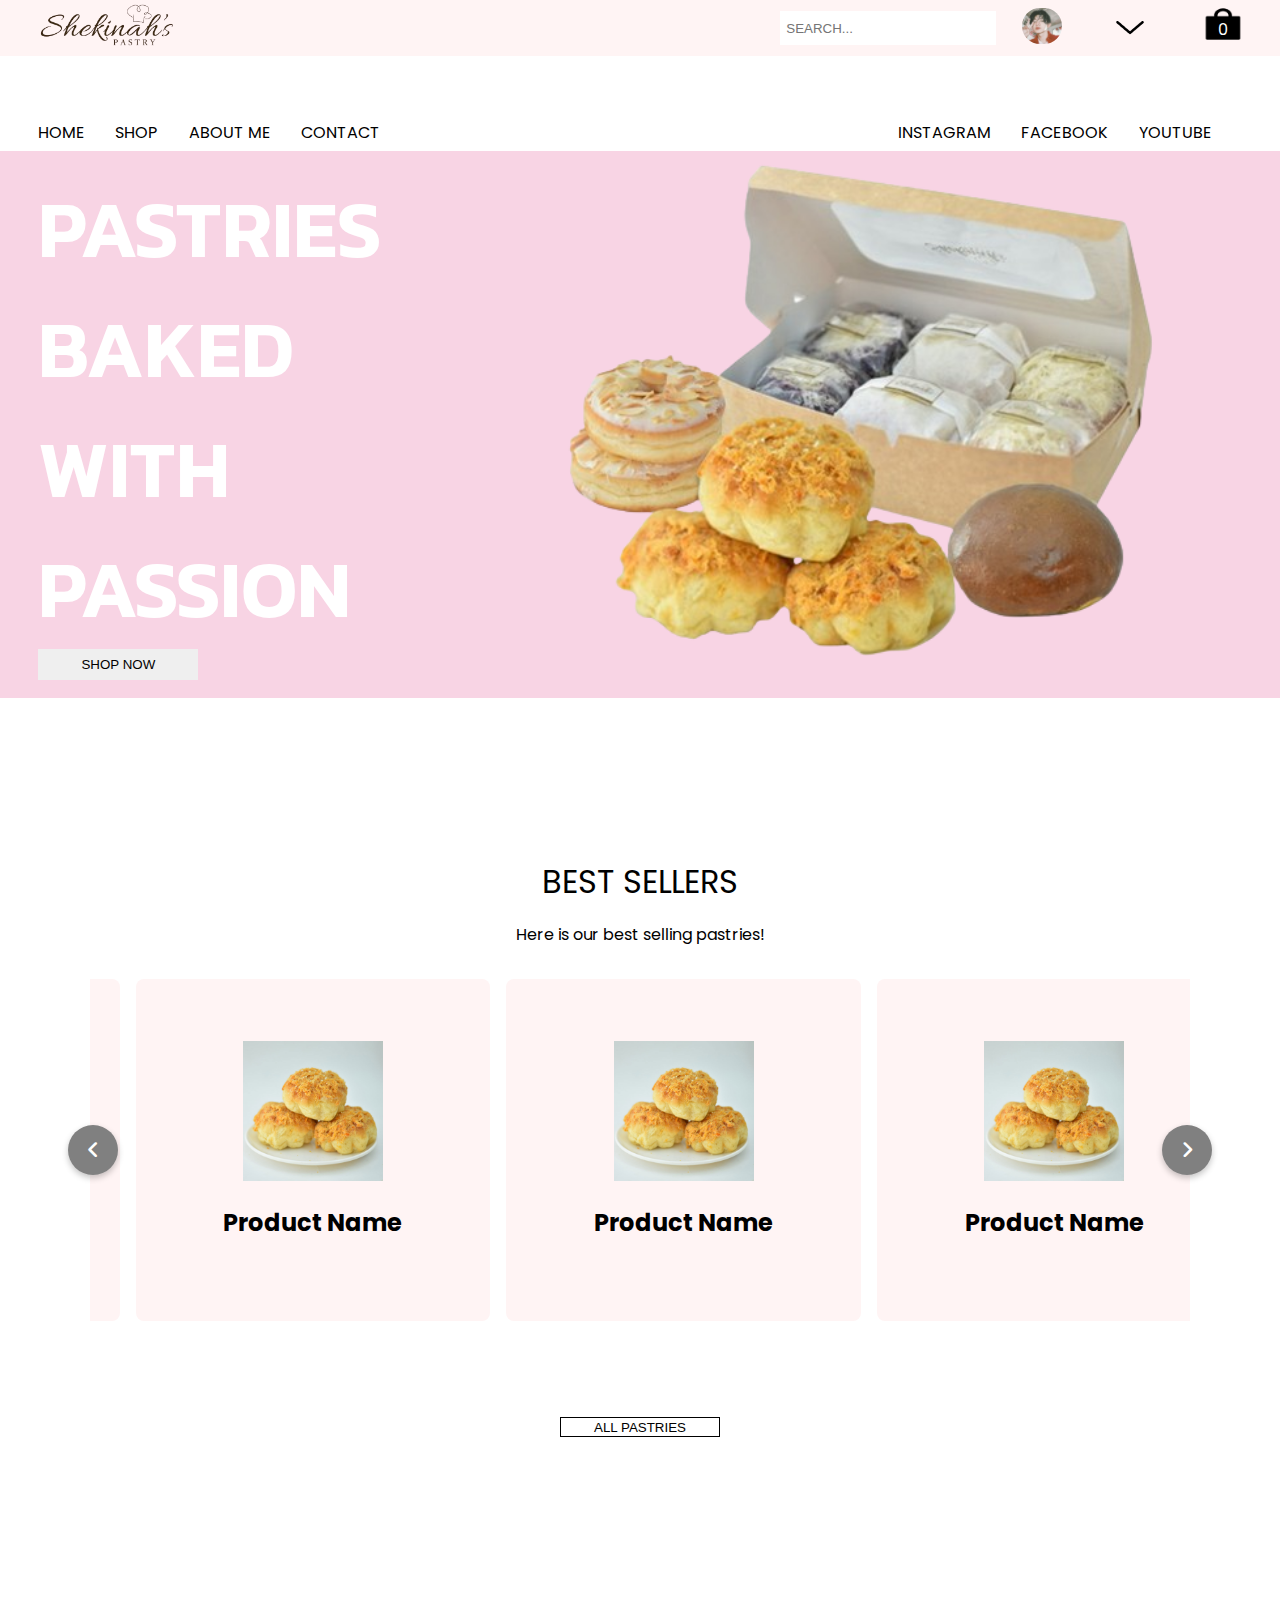
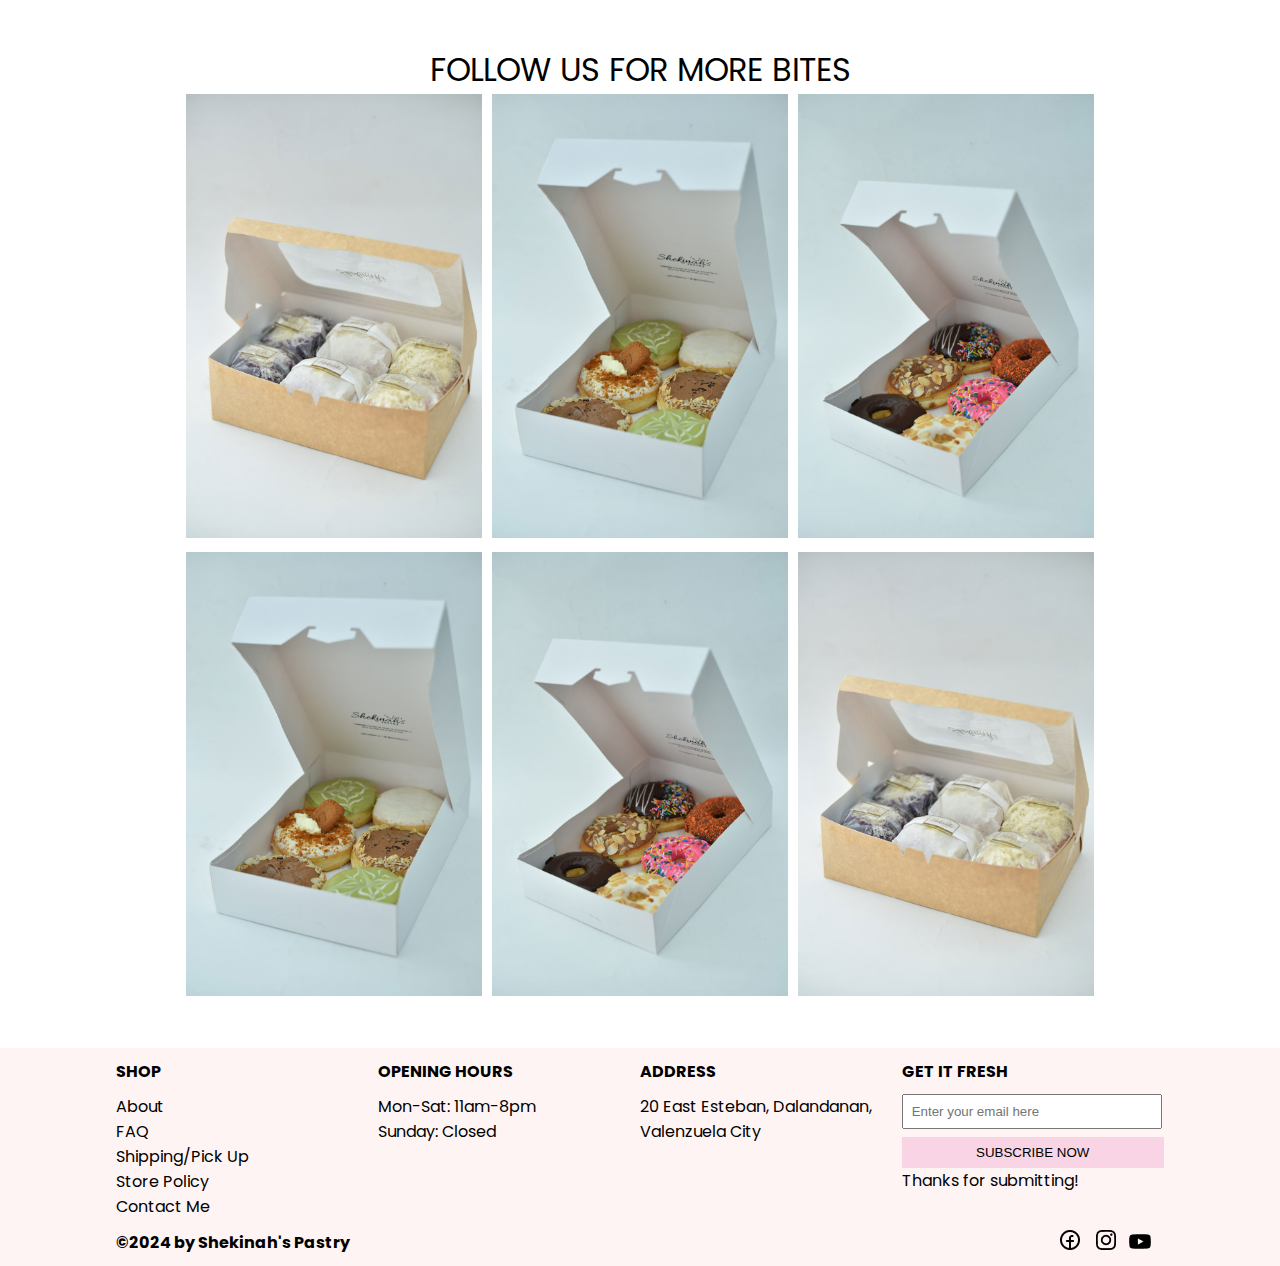
==== index.html @ f64827bc "Add files via upload" ====
<!DOCTYPE html>
<html lang="en">
<head>
    <meta charset="UTF-8">
    <meta name="viewport" content="width=device-width, initial-scale=1.0">
    <link rel="stylesheet" href="style.css">
    <link rel="stylesheet" href="https://cdnjs.cloudflare.com/ajax/libs/font-awesome/6.5.2/css/all.min.css">
    <link rel="stylesheet"href="https://cdn.jsdelivr.net/npm/swiper@9/swiper-bundle.min.css"/>
    <link rel="preconnect" href="https://fonts.googleapis.com">
    <link rel="preconnect" href="https://fonts.googleapis.com">
    <link rel="preconnect" href="https://fonts.gstatic.com" crossorigin>
    <link href="https://fonts.googleapis.com/css2?family=Anton&family=Kanit:ital,wght@0,100;0,200;0,300;0,400;0,500;0,600;0,700;0,800;0,900;1,100;1,200;1,300;1,400;1,500;1,600;1,700;1,800;1,900&family=Poppins:ital,wght@0,100;0,200;0,300;0,400;0,500;0,600;0,700;0,800;0,900;1,100;1,200;1,300;1,400;1,500;1,600;1,700;1,800;1,900&display=swap" rel="stylesheet">
    <title>Shekinah's Pastry</title>
</head>
<body>
    <header>
        <label>
            <input type="checkbox" class="checkboxx">
            <div class="toggle">
                <span class="top-line common"></span>
                <span class="middle-line common"></span>
                <span class="bottom-line common"></span>
            </div>
            <div class="menu-toggle">
                <a href="index.html">HOME</a>
                <a href="../pages/shop.html">SHOP</a>
                <a href="../pages/about.html">ABOUT ME</a>
                <a href="../pages/contact.html">CONTACT</a>
                <a href="">INSTAGRAM</a>
                <a href="">FACEBOOK</a>
                <a href="">YOUTUBE</a>
            </div>
        </label>
        <div class="left-part-logo">
            <img src="../images/logo.png" alt="logo-shekinah" class="shop-logo">
        </div>
        <div class="right-part">
            <div class="search-div">
                <input type="text" class="search-input" placeholder="SEARCH...">
            </div>
            <div class="account-div">
                <img src="../images/account-sample.jpg" class="account-image" alt="your image">
            </div>
            <div class="dropdown-div">
                <button class="drop-down">
                    <img src="../images/arrow-down.png" alt="">
                </button>
                <div class="dropdown-content">
                    <a href="">My Orders</a>
                    <a href="">My Addresses</a>
                    <a href="">My Wallet</a>
                    <a href="">My Subscriptions</a>
                    <a href="">My Account</a>
                    <a href="">Log Out</a>
                </div>
            </div>
            <div class="shopping-cart-div">
                <div class="shopping-cart-image">
                    <img src="../images/shopping-cart.png" class="shopping-cart" alt="">
                </div>
                <div class="number">
                    <p class="items-number">0</p>
                </div>
            </div>
        </div>
    </header>
    <div class="nav-links">
        <div class="left-nav-links">
            <a href="index.html">HOME</a>
            <a href="../pages/shop.html">SHOP</a>
            <a href="../pages/about.html">ABOUT ME</a>
            <a href="../pages/contact.html">CONTACT</a>
        </div>
        <div class="right-nav-links">
            <a href="">INSTAGRAM</a>
            <a href="">FACEBOOK</a>
            <a href="">YOUTUBE</a>
        </div>
    </div>
    <main>
        <section class="introduction-section">
            <div class="introduction-div">
                <div class="left-introduction-div">
                    <div class="intro-headings">
                        <h1>PASTRIES</h1>
                        <h1>BAKED WITH PASSION</h1>
                        <button class="shop-now">SHOP NOW</button>
                    </div>
                </div>
                <div class="right-introduction-div">
                    <img src="../images/home-image.png" alt="">
                </div>
            </div>
        </section>
        <section class="best-sellers">
            <div class="best-sellers-heading">
                    <h1>BEST SELLERS</h1>
                    <h3>Here is our best selling pastries!</h3>
            </div>
            <div class="wrapper">
                <i id="left" class="fa-solid fa-angle-left"></i>
                <ul class="carousel">
                    <li class="card">
                        <div class="pastry">
                            <img src="../images/item1.jpg" alt="item" draggable = "false">
                            <h2>Product Name</h2>
                        </div>
                    </li>
                    <li class="card">
                        <div class="pastry">
                            <img src="../images/item1.jpg" alt="item" draggable = "false">
                            <h2>Product Name</h2>
                        </div>
                    </li>
                    <li class="card">
                        <div class="pastry">
                            <img src="images/item1.jpg" alt="item" draggable = "false">
                            <h2>Product Name</h2>
                        </div>
                    </li>
                    <li class="card">
                        <div class="pastry">
                            <img src="images/item1.jpg" alt="item" draggable = "false">
                            <h2>Product Name</h2>
                        </div>
                    </li>
                    <li class="card">
                        <div class="pastry">
                            <img src="images/item1.jpg" alt="item">
                            <h2>Product Name</h2>
                        </div>
                    </li>
                    <li class="card">
                        <div class="pastry">
                            <img src="images/item1.jpg" alt="item" draggable = "false">
                            <h2>Product Name</h2>
                        </div>
                    </li>
                    <li class="card">
                        <div class="pastry">
                            <img src="images/item1.jpg" alt="item" draggable = "false">
                            <h2>Product Name</h2>
                        </div>
                    </li>
                    <li class="card">
                        <div class="pastry">
                            <img src="images/item1.jpg" alt="item" draggable = "false">
                            <h2>Product Name</h2>
                        </div>
                    </li>
                    <li class="card">
                        <div class="pastry">
                            <img src="images/item1.jpg" alt="item" draggable = "false">
                            <h2>Product Name</h2>
                        </div>
                    </li>
                    <li class="card">
                        <div class="pastry">
                            <img src="images/item1.jpg" alt="item" draggable = "false">
                            <h2>Product Name</h2>
                        </div>
                    </li>
                </ul>
                <i id="right" class="fa-solid fa-angle-right"></i>
            </div>
                <div class="all-items">
                    <button class="all-items-button">
                        ALL PASTRIES
                    </button>
                </div>
        </section>
        <section class="display-items">
            <div class="display-items-div">
                <div class="follow-us-heading">
                    <h1>FOLLOW US FOR MORE BITES</h1>
                </div>
                <div class="display-items-group">
                    <div class="display-items-sale">
                        <div class="bites">
                            <div class="bites-image">
                                <img src="../images/bite1.jpg" alt="">
                            </div>
                        </div>
                        <div class="bites">
                            <div class="bites-image">
                                <img src="../images/bite2.jpg" alt="">
                            </div>
                        </div>
                        <div class="bites">
                            <div class="bites-image">
                                <img src="../images/bite3.jpg" alt="">
                            </div>
                        </div>
                        <div class="bites">
                            <div class="bites-image">
                                <img src="../images/bite2.jpg" alt="">
                            </div>
                        </div>
                        <div class="bites">
                            <div class="bites-image">
                                <img src="images/bite3.jpg" alt="">
                            </div>
                        </div>
                        <div class="bites">
                            <div class="bites-image">
                                <img src="../images/bite1.jpg" alt="">
                            </div>
                        </div>
                    </div>
                </div>
            </div>
        </section>
    </main>
    <footer>
        <div class="footer-website">
            <div class="footer-div">
                <div class="head">
                    <div class="title">
                        <h1>SHOP</h1>
                    </div>
                    <div class="footer-links-dropdown">
                        <a href="">About</a>
                        <a href="">FAQ</a>
                        <a href="">Shipping/Pick Up</a>
                        <a href="">Store Policy</a>
                        <a href="">Contact Me</a>
                    </div>
                </div>
                <div class="footer-links">
                    <a href="">About</a>
                    <a href="">FAQ</a>
                    <a href="">Shipping/Pick Up</a>
                    <a href="">Store Policy</a>
                    <a href="">Contact Me</a>
                </div>
                <div class="website-copyrights">
                    <h1>&copy;2024 by Shekinah's Pastry</h1>
                </div>
            </div>
            <div class="footer-div">
                <div class="head">
                    <h1>OPENING HOURS</h1>
                </div>
                <div class="schedule">
                    <h4>Mon-Sat: 11am-8pm</h4>
                    <h4>Sunday: Closed</h4>
                </div>
            </div>
            <div class="footer-div">
                <div class="head">
                    <h1>ADDRESS</h1>
                </div>
                <div class="full-address">
                    <p>20 East Esteban, Dalandanan, Valenzuela City</p>
                </div>
            </div>
            <div class="footer-div">
                <div class="head">
                    <h1>GET IT FRESH</h1>
                </div>
                <div class="input-email">
                    <input type="text" placeholder="Enter your email here">
                    <button>SUBSCRIBE NOW</button>
                    <h4>Thanks for submitting!</h4>
                </div>
                <div class="socials">
                    <div class="website-copyrightss">
                        <h1>&copy;2024 by Shekinah's Pastry</h1>
                    </div>
                    <a href=""><img src="../images/fb.png" alt=""></a>
                    <a href=""><img src="../images/ig.png" alt=""></a>
                    <a href=""><img src="../images/yt.png" alt=""></a>
                </div>
            </div>
        </div>
    </footer>
    <script src="https://cdn.jsdelivr.net/npm/swiper@9/swiper-bundle.min.js"></script>
    <script src="script.js"></script>
</body>
</html>
---- style.css ----
html, body{
    margin: 0;
    padding: 0;
    width: 100%;
    height: 100%
}
header{
    display: flex;
    align-items: center;
    background-color: #fff4f4;
    width: 100%;
}
.shop-logo{
    margin-left: 2rem;
    width: 150px;
}
.left-part-logo, .right-part{
    width: 50%;
    display: flex;
    align-items: center;
}
.right-part{
    display: flex;
    align-items: center;
    justify-content: end;
}
.right-part div{
    margin-right: 2rem;
}
.search-input{
    height: 2rem;
    width: 13rem;
    border: none;
    padding-left: 3%;
}
.account-image{
    width: 40px;
    border-radius:  50px;
}
.shopping-cart, .shopping-cart-div{
    width: 50px;
}
.shopping-cart-div{
    position: relative;
    display: flex;
    align-items: center
}
.shopping-cart-image{
    position: absolute;
    top: -1.5rem
}
.number{
    position: absolute;
    top: -1.7rem;
    left: 19.5px;
    z-index: 2;
    margin: 0
}
.items-number{
    color: white;
    font-family: "Poppins", sans serif;
}
.drop-down{
    background-color: transparent;
    border: none;
}
.dropdown-div{
    position: relative;
    display: inline-block;
    padding: 0;
}
.dropdown-content{
    display: none;
    position: absolute;
    background-color: white;
    min-width: 200px;
    z-index: 1;
}
.dropdown-content a{
    color: black;
    text-decoration: none;
    padding: 1rem 2rem ;
    display: block;
    font-size: 0.9rem;
    width: 150px;
}

.dropdown-content a:hover{
    background-color: #ddd;
    font-weight: 400;
}
.dropdown-div:hover .dropdown-content{
    display: block;
}

a{
    text-decoration: none;
    color: black;
    margin-right: 5%;
    font-family: "Poppins", sans-serif;
    font-weight: 400;
    transition: 0.2s;
}
a:hover{
    font-weight: bold;
}
.nav-links{
    display: flex;
    flex-direction: row;
    align-items: center;
    padding: 0.5% 3%;
    padding-top: 5%; !important
}
.left-nav-links, .right-nav-links{
    display: flex;
    width: 50%;
}
.right-nav-links{
    justify-content: end;
}
.label{
    margin: 0;
    padding: 0; !important
}
.menu-toggle{
    width: 100%;
    background-color: white;
    transform: translateX(-100%);
    transition: 0.5s ease;
    display: flex;
    flex-direction: column;
    justify-content: end;
    position: absolute;
    background-color: white;
    top: 60px;
}
.menu-toggle a{
    padding: 5rem
}
.checkboxx{
    display: none;
    visibility: hidden;
    -webkit-appearance: none;
}
.toggle{
    display: none;
}
.toggle .common{
    position: absolute;
    height: 2px;
    width: 20px;
    background-color: black;
    border-radius: 50px;
    transition: 0.3s ease;
}
.toggle .top-line{
    top: 30%;
    left: 50%;
    transform: translate(-50%, -50%);
}
.toggle .middle-line{
    top: 50%;
    left: 50%;
    transform: translate(-50%, -50%);
}
.toggle .bottom-line{
    top: 70%;
    left: 50%;
    transform: translate(-50%, -50%);
}
.checkboxx:checked ~ .toggle .top-line{
    left: 2px;
    top: 14px;
    width: 25px;
    transform: rotate(45deg);
}
.checkboxx:checked ~ .toggle .bottom-line{
    left: 2px;
    top: 14px;
    width: 25px;
    transform: rotate(-45deg);
}
.checkboxx:checked ~ .toggle .middle-line{
    opacity:0;
}
.checkboxx:checked ~ .menu-toggle{
    transform: translateX(0)
}
.introduction-div{
    display: flex;
    background-color: #f8d4e4;
    padding: 0.5% 3%;
}
.left-introduction-div, .right-introduction-div{
    display: flex;
    width: 100%;
}
.right-introduction-div{
    justify-content: center;
}
.right-introduction-div img{
    width: 50rem;
}
.left-introduction-div{
    align-items: center;
}
.left-introduction-div h1{
    color: white;
    font-family: "Kanit", sans-serif;
    font-weight: 600;
    font-size: 5rem;
    margin: 0;
}
.left-introduction-div div{
    display: flex;
    flex-direction: column;
}
.shop-now{
    padding: 2%;
    width: 10rem;
    border: none;
    cursor: pointer;
    transition: 0.5s;
}
.shop-now:hover{
    background-color: black;
    color: white;
}
.best-sellers, .buy-items{
    display: flex;
    align-items: center;
    justify-content: center;
    min-height: 100vh;
    flex-direction: column;
}
.best-sellers-heading{
    display: flex;
    flex-direction: column;
    text-align: center;
}
.best-sellers-heading h1, .follow-us-heading h1, .buy-items-heading h1 , .about-me-heading h1, .contact-heading h1{
    font-family: "Poppins", sans-serif;
    font-weight: 400;
    font-size: 2rem;
    margin: 0;
}
.best-sellers-heading h3{
    font-family: "Poppins", sans-serif;
    font-weight: 400;
    font-size: 1rem;
}
.wrapper{
    max-width: 1100px;
    width: 100%;
    position: relative;
}
.carousel.dragging .card{
    cursor: grab;
    user-select: none;
}
.carousel.no-transition {
    scroll-behavior: auto;
}
.carousel.dragging {
    scroll-snap-type: none;
    scroll-behavior: auto;
}
.carousel{
    padding: 0;
}
.carousel .card{
    scroll-snap-align: start;
    height: 342px;
    list-style: none;
    background: #fff4f4;
    border-radius: 8px;
    display: flex;
    align-items: center;
    justify-content: center;
    flex-direction: column;
    text-align: center;
}
.wrapper .carousel{
    display: grid;
    grid-auto-flow: column;
    grid-auto-columns: calc((100% / 3) - 12px);
    gap: 16px;
    overflow-x: auto;
    scroll-snap-type: x mandatory;
    scroll-behavior: smooth;
    scrollbar-width: 0;
}
.carousel::-webkit-scrollbar{
    display: none;
}
.wrapper i{
    height: 50px;
    width: 50px;
    background: gray;
    color: white;
    text-align: center;
    line-height: 50px;
    border-radius: 50%;
    cursor: pointer;
    top: 50%;
    position: absolute;
    transform: translateY(-50%);
    box-shadow: 0px 3px 6px rgba(0, 0, 0, 0.23);
    font-size: 1.25rem;
}
.wrapper i:first-child{
    left: -22px;
}
.wrapper i:last-child{
    right: -22px;
}
.pastry h2{
    font-family: "Poppins", sans serif;
}
.card .pastry img{
    width: 140px;
    height: 140px;
    object-fit: cover;
}

.all-items{
    display: flex;
    justify-content: center;
    margin-top: 5rem
}
.all-items-button{
    width: 10rem;
    padding: 0.8%;
    background-color: white;
    border: 1px solid black;
    transition: 0.2s;
}
.all-items-button:hover{
    color: white;
    background-color: black;
}
.display-items-div{
    margin-top: 3rem;
    display: flex;
    flex-direction: column;
    justify-content: center;
}
.display-items-group{
    display: flex;
    justify-content: center;
}
.display-items-sale{
    display: grid;
    grid-template-columns: 18.5rem 18.5rem 18.5rem;
    grid-gap: 10px;
}
.follow-us-heading{
    text-align: center;
}
.bites{
    width: 100%;
}
.bites-image img{
    width: 100%;
}
footer{
    background-color: #fff4f4;
    display: flex;
    justify-content: center;
    margin-top: 3rem;
}
.arrow-down{
    display: none;
}
.footer-links-dropdown{
    display: none;
}
.footer-website{
    display: flex;
    justify-content: center
}
.footer-div{
    display: flex;
    flex-direction: column;
    font-family: "Poppins", sans-serif;
    width: 25%;
}
.footer-links{
    display: flex;
    flex-direction: column;
}
.website-copyrights h1{
    font-size: 1rem
}
.head h1{
    font-size: 1rem;
}
.schedule, .address{
    display: flex;
    flex-direction: column;
}
.schedule h4{
    font-family: "Poppins", sans-serif;
    font-weight: 400;
    margin: 0;
}
.full-address p{
    margin: 0;
}
.input-email input{
    width: 92%;
    padding: 3%;
}
.input-email button{
    margin-top: 0.5rem;
    width: 100%;
    padding: 3%;
    border:none;
    background-color: #f8d4e4;
}
.input-email h4{
    margin: 0;
    font-weight: 400;
}
.socials{
    display: flex;
    margin-top: 2.2rem;
    justify-content: end;
    align-items: center;
}
.website-copyrightss{
    display: none;
}

.buy-div, .about-me-div, .contact-div, .map{
    background-color: #f3f3f5;
}
.buy-items{
    background-color: #f3f3f5;
}
.product-name{
    font-family: "Poppins", sans serif;
}
.add-to-cart{
    width: 100%;
    background-color: #58344c;
    color: white;
    padding: 0.5rem 1rem;
    border: none;
    font-family: "Poppins", sans serif;
    transition: 0.2s;
    cursor: pointer;
}
.add-to-cart:hover{
    background-color: white;
    color: #58344c;
}
.buy-items-div{
    display: flex;
    flex-direction: column;
    justify-content: center;
    padding-top: 2rem;
    padding-bottom: 2rem;
}
.buy-items-heading, .about-me-heading{
    display: flex;
    flex-direction: column;
    text-align: center;
}
.about-me-div{
    display: flex;
    flex-direction: column;
    justify-content: center;
    padding: 2rem 0rem;
}
.about-image{
    display: flex;
    justify-content: center;
    margin-bottom: 2rem;
}
.about-me-heading{
    margin: 0;
}
.about-image img{
    width: 20%;
    border-radius: 100%;
}
.paragraph-div{
    font-size: 1.3rem;
    font-family: "Poppins", sans-serif;
    padding: 5rem 6rem;
    text-align: center;
    margin: 0;
}
.contact-div{
    display: flex;
}
.input-div{
    width: 60%;
    padding: 0.5% 3%;
}
.details-div{
    width: 40%;
    display: flex;
    justify-content: end;
    flex-direction: column;
}
.info-div{
    display: block;
    font-family: "Poppins", sans-serif;
    width: 50%
}
.left-fill{
    display: flex;
    flex-direction: column;
    width: 30%;
}
.left-fill input{
    padding: 1rem 1rem;
    margin: 0.2rem;
}
.right-fill{
    width: 30%;
}
.right-fill textarea{
    width: 100%;
    height: 78.6%;
    padding: 0.5rem 1rem;
    margin: 0.2rem;
}
.fill-up{
    display: flex;
    padding: 3rem;
}
.submit{
    display: flex;
    justify-content: end;
    width: 100%;
}
.submit button{
    width: 90%;
    padding: 3%;
    border: none;
    font-family: "Poppins" sans serif;
    background-color: #f8d4e4;
}
.map{
    padding-top: 4rem;
    width: 100%;
}
.map img{
    object-fit: cover;
    width: 100%;
}

@media screen and (max-width: 480px){

    .left-part-logo{
        width: 100%;
        display: flex;
        justify-content: center;
    }
    .right-part{
        display: none;
    }
    .nav-links{
        display: none;
    }
    .label{
        margin: 0;
        padding: 0; !important
    }
    .menu-toggle{
        width: 80%;
        background-color: white;
        transform: translateX(-100%);
        transition: 0.5s ease;
        display: flex;
        flex-direction: column;
        justify-content: end;
        position: absolute;
        background-color: white;
        top: 53px;
        overflow: scroll;
        z-index: 999;
    }
    .menu-toggle a{
        padding: 3rem;
        transition: 0.2s:
    }
    .menu-toggle a:hover, .menu-toggle a:focus, .menu-toggle a:active{
        color: white;
        background-color: gray
    }
    .checkboxx{
        display: none;
        visibility: hidden;
        -webkit-appearance: none;
    }
    .toggle{
        display: block;
        margin-left: 1rem;
        top: 15px;
        position: absolute;
        width: 30px;
        height: 30px;
        background-color: transparent;
        z-index: 1;
    }
    .toggle .common{
        position: absolute;
        height: 2px;
        width: 20px;
        background-color: black;
        border-radius: 50px;
        transition: 0.3s ease;
    }
    .toggle .top-line{
        top: 30%;
        left: 50%;
        transform: translate(-50%, -50%);
    }
    .toggle .middle-line{
        top: 50%;
        left: 50%;
        transform: translate(-50%, -50%);
    }
    .toggle .bottom-line{
        top: 70%;
        left: 50%;
        transform: translate(-50%, -50%);
    }
    .checkboxx:checked ~ .toggle .top-line{
        left: 2px;
        top: 14px;
        width: 25px;
        transform: rotate(45deg);
    }
    .checkboxx:checked ~ .toggle .bottom-line{
        left: 2px;
        top: 14px;
        width: 25px;
        transform: rotate(-45deg);
    }
    .checkboxx:checked ~ .toggle .middle-line{
        opacity:0;
    }
    .checkboxx:checked ~ .menu-toggle{
        transform: translateX(0)
    }
    .introduction-div{
        padding-top: 5rem;
        display: flex;
        flex-direction: column-reverse;
    }
    .left-intoduction-div{
        display: block;
    }
    .intro-headings{
        display: flex;
        justify-content: center;
        text-align: center;
        width: 100%;
    }
    .shop-now{
        width: 100%;
    }
    .right-introduction-div{
        display: block;
        width: 100%;
    }
    .left-introduction-div h1{
        font-size: 2rem;
        margin: 0;
        text-align: center;
    }
    .left-introduction-div button{
        padding: 3% 3%;
    }
    .right-introduction-div img{
        width: 100%;
    }
    .footer-website{
        display: flex;
        flex-direction: column;
    }
    .footer-div{
        width: 100%;
        display: block;
    }
    .head-btn{
        display: flex;
        flex-direction: row;
        align-items: center;
    }
    .head{
        width: 100%;
        position: relative;
    }
    .footer-links{
        display: none;
    }
    .footer-links-dropdown{
        display: none;
    }
    .footer-links-dropdown a{
        display: block;
    }
    .arrow-down:hover, .footer-links-dropdown{
        display: block;
    }
    .dropdown-button{
        background-color: transparent;
        border: none;
    }
    .dropdown-button img{
        width: 50%;
    }
    .website-copyrights{
        display: none;
    }
    .website-copyrightss h1{
        display: block;
        font-size: 1rem;
    }
    .website-copyrightss{
        display: block;
        margin-right: 1rem
    }
    .socials{
        justify-content: start;
    }
    .input-div{
        display: block;
        width: 100%
    }
    .details-div{
        display: none;
    }
    .contact-div{
        display: flex;
        flex-direction: column;
    }
    .contact-heading{
        display: block;
        text-align: center;
    }
    .fill-up{
        display: flex;
        flex-direction: column;
    }
    .left-fill{
        display: block;
        width: 100%;
    }
    .left-fill input{
        width: 90%;
    }
    .right-fill{
        display: block;
        width: 90%;
    }
    .right-fill textarea{
        height: 8rem;
    }
    .info-div{
        display: block;
        text-align: center;
    }
}

@media screen and (max-width: 768px){
    header{
        width: 100%;;
    }
    .left-part-logo{
        width: 100%;
        display: flex;
        justify-content: center;
    }
    .right-part{
        display: none;
    }
    .nav-links{
        display: none;
    }
    .label{
        margin: 0;
        padding: 0; !important
    }
    .menu-toggle{
        width: 80%;
        background-color: white;
        transform: translateX(-100%);
        transition: 0.5s ease;
        display: flex;
        flex-direction: column;
        justify-content: end;
        position: absolute;
        background-color: white;
        top: 53px;
        overflow: scroll;
        z-index: 999;
    }
    .menu-toggle a{
        padding: 3rem;
        transition: 0.2s:
    }
    .menu-toggle a:hover, .menu-toggle a:focus, .menu-toggle a:active{
        color: white;
        background-color: gray
    }
    .checkboxx{
        display: none;
        visibility: hidden;
        -webkit-appearance: none;
    }
    .toggle{
        display: block;
        margin-left: 1rem;
        top: 15px;
        position: absolute;
        width: 30px;
        height: 30px;
        background-color: transparent;
        z-index: 1;
    }
    .toggle .common{
        position: absolute;
        height: 2px;
        width: 20px;
        background-color: black;
        border-radius: 50px;
        transition: 0.3s ease;
    }
    .toggle .top-line{
        top: 30%;
        left: 50%;
        transform: translate(-50%, -50%);
    }
    .toggle .middle-line{
        top: 50%;
        left: 50%;
        transform: translate(-50%, -50%);
    }
    .toggle .bottom-line{
        top: 70%;
        left: 50%;
        transform: translate(-50%, -50%);
    }
    .checkboxx:checked ~ .toggle .top-line{
        left: 2px;
        top: 14px;
        width: 25px;
        transform: rotate(45deg);
    }
    .checkboxx:checked ~ .toggle .bottom-line{
        left: 2px;
        top: 14px;
        width: 25px;
        transform: rotate(-45deg);
    }
    .checkboxx:checked ~ .toggle .middle-line{
        opacity:0;
    }
    .checkboxx:checked ~ .menu-toggle{
        transform: translateX(0)
    }
    .introduction-div{
        padding-top: 5rem;
        display: flex;
        flex-direction: column-reverse;
    }
    .left-intoduction-div{
        display: block;
    }
    .intro-headings{
        display: flex;
        justify-content: center;
        text-align: center;
        width: 100%;
    }
    .shop-now{
        width: 100%;
    }
    .right-introduction-div{
        display: block;
        width: 100%;
    }
    .left-introduction-div h1{
        font-size: 4rem;
        margin: 0;
        text-align: center;
    }
    .left-introduction-div button{
        padding: 3% 3%;
    }
    .right-introduction-div img{
        width: 100%;
    }
    .pastries{
        display: flex;
        flex-direction: column;
    }
    .input-div{
        display: block;
        width: 100%
    }
    .details-div{
        display: none;
    }
    .contact-div{
        display: flex;
        flex-direction: column;
        justify-content: center;
    }
    .contact-heading{
        display: block;
        text-align: center;
    }
    .fill-up{
        display: flex;
        flex-direction: column;
    }
    .left-fill{
        display: block;
        width: 100%;
    }
    .left-fill input{
        width: 90%;
    }
    .right-fill{
        display: block;
        width: 90%;
    }
    .right-fill textarea{
        height: 8rem;
    }
    .footer-website{
        display: flex;
        flex-direction: column;
    }
    .footer-div{
        width: 100%;
        display: block;
    }
    .head-btn{
        display: flex;
        flex-direction: row;
        align-items: center;
    }
    .head{
        width: 100%;
        position: relative;
    }
    .footer-links{
        display: none;
    }
    .footer-links-dropdown{
        display: none;
    }
    .footer-links-dropdown a{
        display: block;
    }
    .arrow-down:hover, .footer-links-dropdown{
        display: block;
    }
    .dropdown-button{
        background-color: transparent;
        border: none;
    }
    .dropdown-button img{
        width: 50%;
    }
    .website-copyrights{
        display: none;
    }
    .website-copyrightss h1{
        display: block;
        font-size: 1rem;
    }
    .website-copyrightss{
        display: block;
        margin-right: 1rem
    }
    .socials{
        justify-content: start;
    }
}

@media screen and (max-width: 1024px) {
    .input-div{
        display: block;
        width: 100%
    }
    .details-div{
        display: none;
    }
    .contact-div{
        display: flex;
        flex-direction: column;
        justify-content: center;
    }
    .contact-heading{
        display: block;
        text-align: center;
    }
    .fill-up{
        display: flex;
        flex-direction: column;
    }
    .left-fill{
        display: block;
        width: 100%;
    }
    .left-fill input{
        width: 90%;
    }
    .right-fill{
        display: block;
        width: 90%;
    }
    .right-fill textarea{
        height: 8rem;
    }
}

@media screen and (max-width: 768px){
    .wrapper .carousel{
        grid-auto-columns: calc((100% / 2) - 9px);
    }
}
@media screen and (max-width: 480px){
    .wrapper .carousel{
        grid-auto-columns: 100%;
    }
}
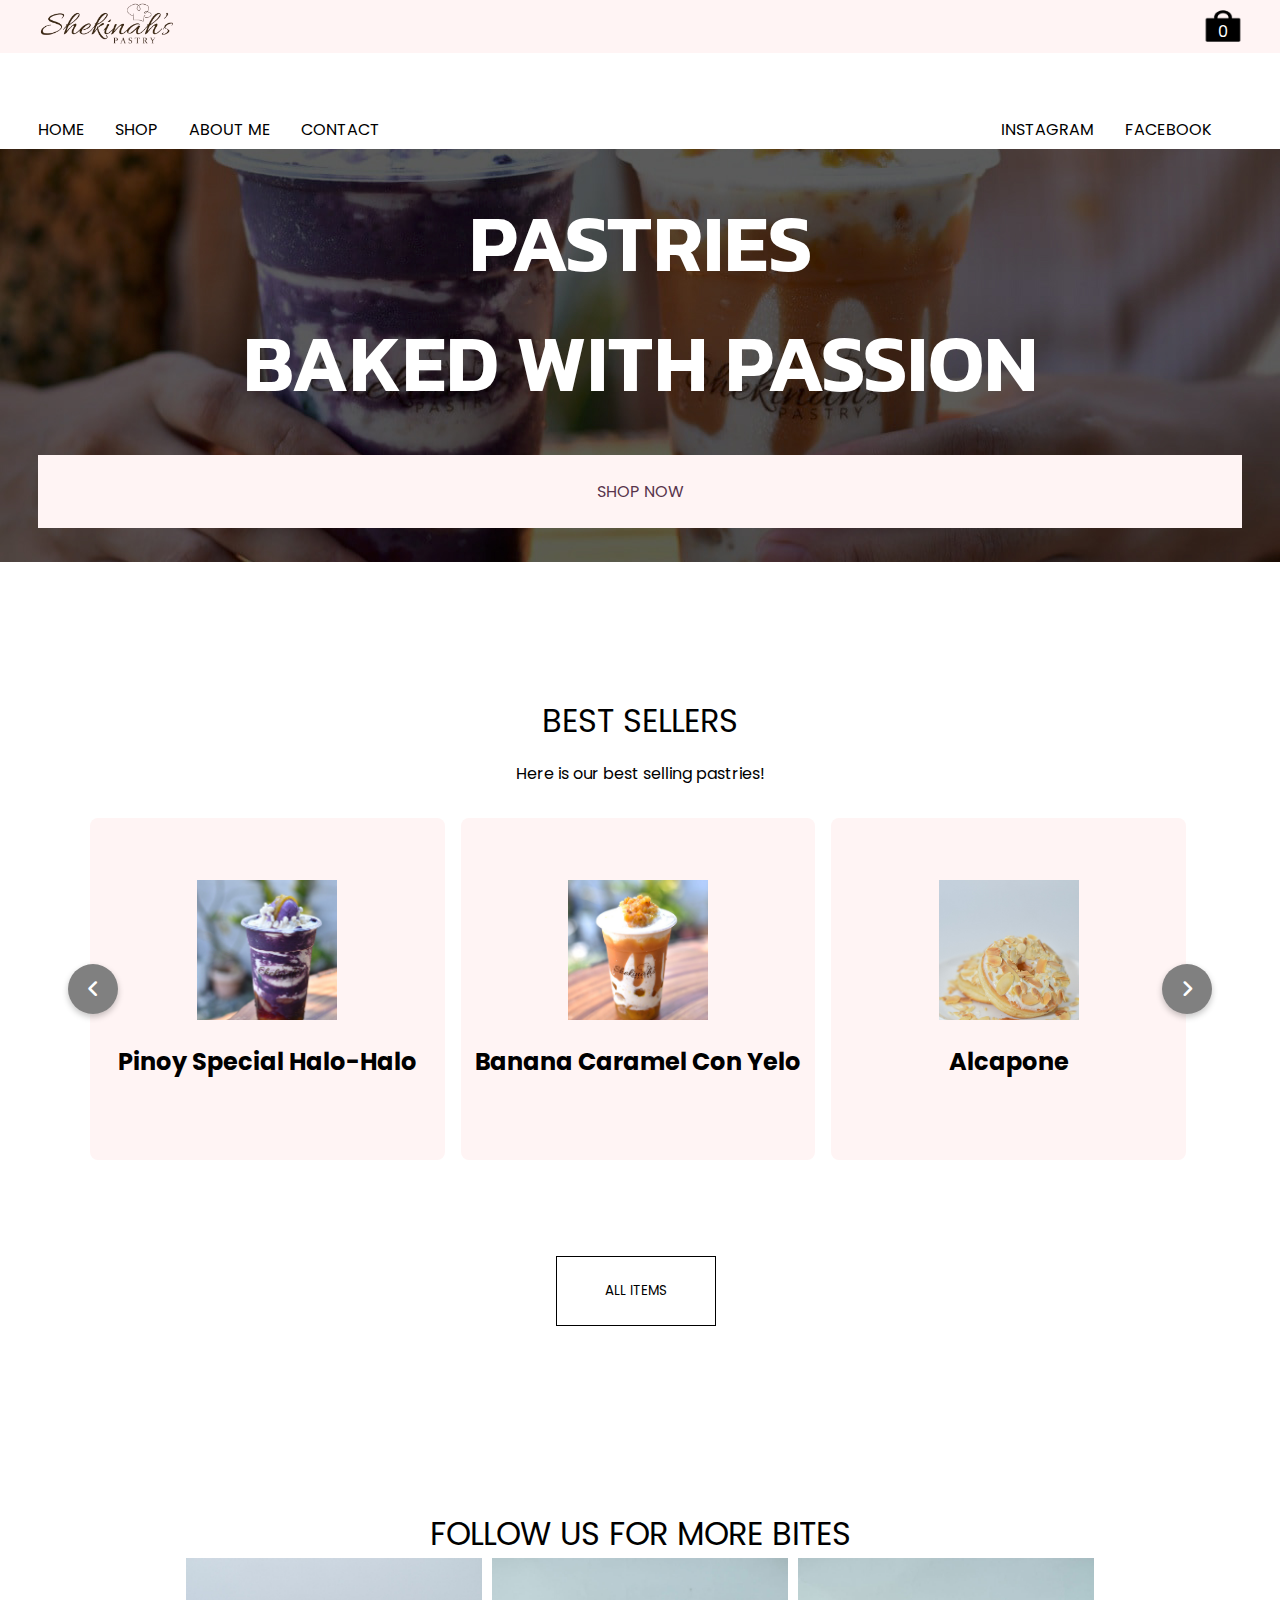
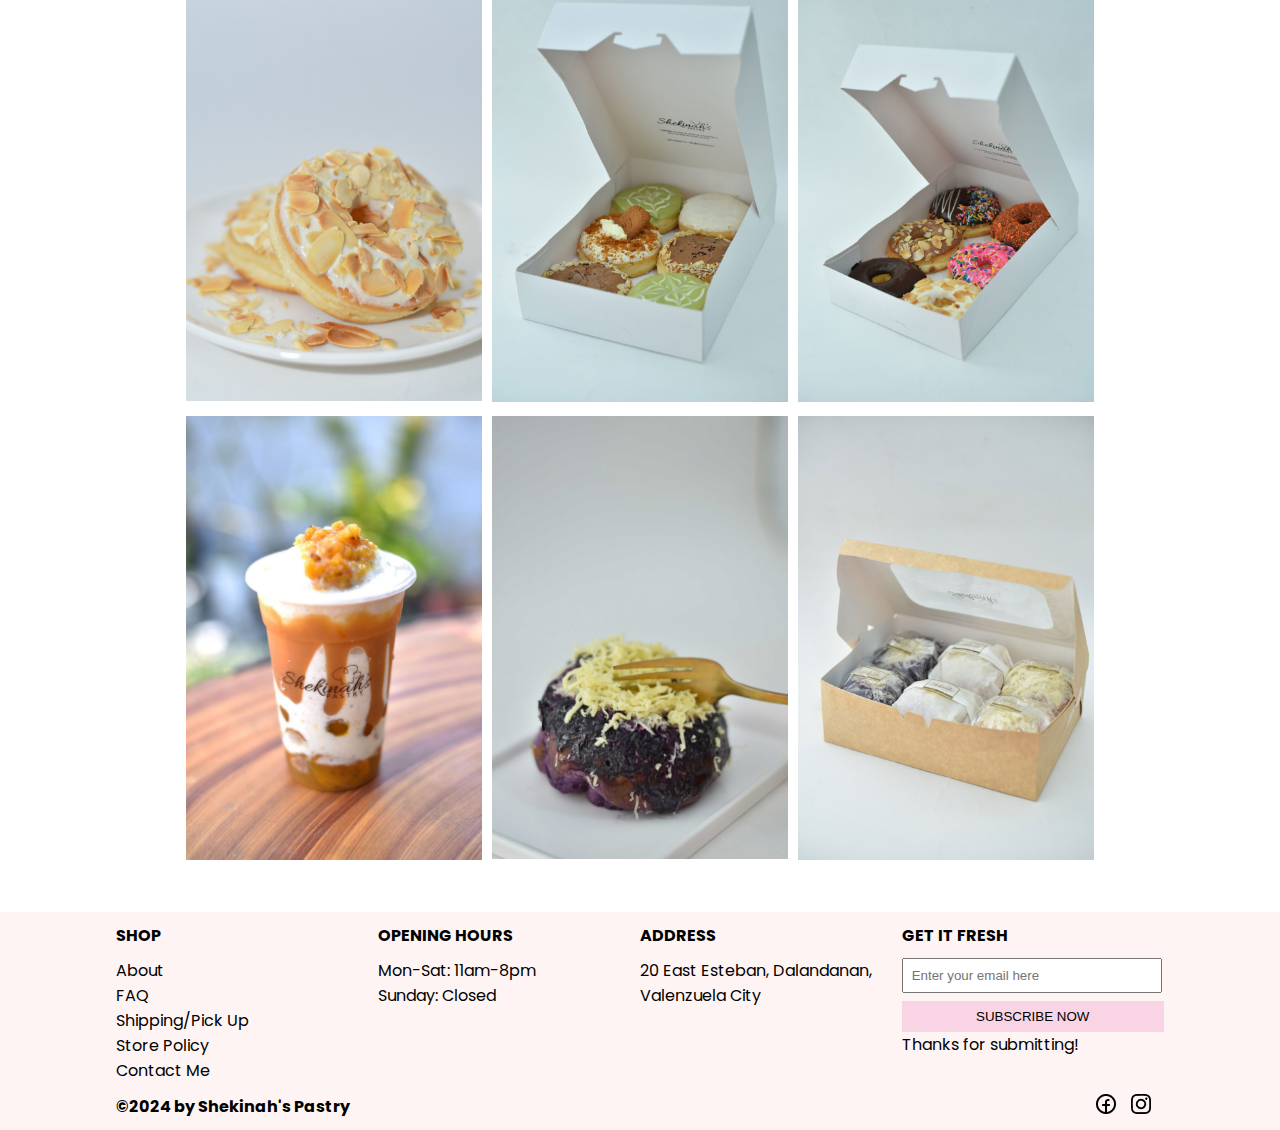
==== commit cc4f0b97: "Add files via upload" ====
--- a/index.html
+++ b/index.html
@@ -26,40 +26,28 @@
                 <a href="../pages/shop.html">SHOP</a>
                 <a href="../pages/about.html">ABOUT ME</a>
                 <a href="../pages/contact.html">CONTACT</a>
-                <a href="">INSTAGRAM</a>
-                <a href="">FACEBOOK</a>
-                <a href="">YOUTUBE</a>
+                <a href="https://www.instagram.com/shekinahspastry/" target="_blank">INSTAGRAM</a>
+                <a href="https://www.facebook.com/Shekinahspastry" target="_blank">FACEBOOK</a>
             </div>
         </label>
         <div class="left-part-logo">
             <img src="../images/logo.png" alt="logo-shekinah" class="shop-logo">
         </div>
         <div class="right-part">
-            <div class="search-div">
-                <input type="text" class="search-input" placeholder="SEARCH...">
-            </div>
-            <div class="account-div">
-                <img src="../images/account-sample.jpg" class="account-image" alt="your image">
-            </div>
-            <div class="dropdown-div">
-                <button class="drop-down">
-                    <img src="../images/arrow-down.png" alt="">
-                </button>
-                <div class="dropdown-content">
-                    <a href="">My Orders</a>
-                    <a href="">My Addresses</a>
-                    <a href="">My Wallet</a>
-                    <a href="">My Subscriptions</a>
-                    <a href="">My Account</a>
-                    <a href="">Log Out</a>
-                </div>
-            </div>
             <div class="shopping-cart-div">
                 <div class="shopping-cart-image">
                     <img src="../images/shopping-cart.png" class="shopping-cart" alt="">
-                </div>
-                <div class="number">
-                    <p class="items-number">0</p>
+                    <span class="items-number">0</span>
+                </div>
+            </div>
+            <div class="list-cart">
+                <h1>Cart</h1>
+                <ul class="list-items">
+                    
+                </ul>
+                <div class="checkout">
+                    <div class="total">O</div>
+                    <div class="closeShopping">Close</div>
                 </div>
             </div>
         </div>
@@ -72,23 +60,21 @@
             <a href="../pages/contact.html">CONTACT</a>
         </div>
         <div class="right-nav-links">
-            <a href="">INSTAGRAM</a>
-            <a href="">FACEBOOK</a>
-            <a href="">YOUTUBE</a>
+            <a href="https://www.instagram.com/shekinahspastry/" target="_blank">INSTAGRAM</a>
+            <a href="https://www.facebook.com/Shekinahspastry" target="_blank">FACEBOOK</a>
         </div>
     </div>
     <main>
         <section class="introduction-section">
             <div class="introduction-div">
-                <div class="left-introduction-div">
-                    <div class="intro-headings">
-                        <h1>PASTRIES</h1>
-                        <h1>BAKED WITH PASSION</h1>
+                <div class="intro-headings">
+                    <h1>PASTRIES</h1>
+                    <h1>BAKED WITH PASSION</h1>
+                </div>
+                <div class="shop-btn">
+                    <a href="../pages/shop.html">
                         <button class="shop-now">SHOP NOW</button>
-                    </div>
-                </div>
-                <div class="right-introduction-div">
-                    <img src="../images/home-image.png" alt="">
+                    </a>
                 </div>
             </div>
         </section>
@@ -102,71 +88,37 @@
                 <ul class="carousel">
                     <li class="card">
                         <div class="pastry">
-                            <img src="../images/item1.jpg" alt="item" draggable = "false">
-                            <h2>Product Name</h2>
-                        </div>
-                    </li>
-                    <li class="card">
-                        <div class="pastry">
-                            <img src="../images/item1.jpg" alt="item" draggable = "false">
-                            <h2>Product Name</h2>
-                        </div>
-                    </li>
-                    <li class="card">
-                        <div class="pastry">
-                            <img src="images/item1.jpg" alt="item" draggable = "false">
-                            <h2>Product Name</h2>
-                        </div>
-                    </li>
-                    <li class="card">
-                        <div class="pastry">
-                            <img src="images/item1.jpg" alt="item" draggable = "false">
-                            <h2>Product Name</h2>
-                        </div>
-                    </li>
-                    <li class="card">
-                        <div class="pastry">
-                            <img src="images/item1.jpg" alt="item">
-                            <h2>Product Name</h2>
-                        </div>
-                    </li>
-                    <li class="card">
-                        <div class="pastry">
-                            <img src="images/item1.jpg" alt="item" draggable = "false">
-                            <h2>Product Name</h2>
-                        </div>
-                    </li>
-                    <li class="card">
-                        <div class="pastry">
-                            <img src="images/item1.jpg" alt="item" draggable = "false">
-                            <h2>Product Name</h2>
-                        </div>
-                    </li>
-                    <li class="card">
-                        <div class="pastry">
-                            <img src="images/item1.jpg" alt="item" draggable = "false">
-                            <h2>Product Name</h2>
-                        </div>
-                    </li>
-                    <li class="card">
-                        <div class="pastry">
-                            <img src="images/item1.jpg" alt="item" draggable = "false">
-                            <h2>Product Name</h2>
-                        </div>
-                    </li>
-                    <li class="card">
-                        <div class="pastry">
-                            <img src="images/item1.jpg" alt="item" draggable = "false">
-                            <h2>Product Name</h2>
+                            <img src="../images/halo-halo.jpg" alt="item" draggable = "false">
+                            <h2>Pinoy Special Halo-Halo</h2>
+                        </div>
+                    </li>
+                    <li class="card">
+                        <div class="pastry">
+                            <img src="../images/bananacaramel.jpg" alt="item" draggable = "false">
+                            <h2>Banana Caramel Con Yelo</h2>
+                        </div>
+                    </li>
+                    <li class="card">
+                        <div class="pastry">
+                            <img src="../images/alcapone.jpg" alt="item" draggable = "false">
+                            <h2>Alcapone</h2>
+                        </div>
+                    </li>
+                    <li class="card">
+                        <div class="pastry">
+                            <img src="../images/ubeensaymada.jpg" alt="item" draggable = "false">
+                            <h2>Ube Ensaymada</h2>
                         </div>
                     </li>
                 </ul>
                 <i id="right" class="fa-solid fa-angle-right"></i>
             </div>
                 <div class="all-items">
-                    <button class="all-items-button">
-                        ALL PASTRIES
-                    </button>
+                    <a href="../pages/shop.html">
+                        <button class="all-items-button">
+                            ALL ITEMS
+                        </button>
+                    </a>
                 </div>
         </section>
         <section class="display-items">
@@ -178,7 +130,7 @@
                     <div class="display-items-sale">
                         <div class="bites">
                             <div class="bites-image">
-                                <img src="../images/bite1.jpg" alt="">
+                                <img src="../images/alcapone.jpg" alt="">
                             </div>
                         </div>
                         <div class="bites">
@@ -193,12 +145,12 @@
                         </div>
                         <div class="bites">
                             <div class="bites-image">
-                                <img src="../images/bite2.jpg" alt="">
-                            </div>
-                        </div>
-                        <div class="bites">
-                            <div class="bites-image">
-                                <img src="images/bite3.jpg" alt="">
+                                <img src="../images/bananacaramel.jpg" alt="">
+                            </div>
+                        </div>
+                        <div class="bites">
+                            <div class="bites-image">
+                                <img src="../images/ubeensaymada.jpg" alt="">
                             </div>
                         </div>
                         <div class="bites">
@@ -267,9 +219,8 @@
                     <div class="website-copyrightss">
                         <h1>&copy;2024 by Shekinah's Pastry</h1>
                     </div>
-                    <a href=""><img src="../images/fb.png" alt=""></a>
-                    <a href=""><img src="../images/ig.png" alt=""></a>
-                    <a href=""><img src="../images/yt.png" alt=""></a>
+                    <a href="https://www.facebook.com/Shekinahspastry"><img src="../images/fb.png" alt="" target="_blank"></a>
+                    <a href="https://www.instagram.com/shekinahspastry/"><img src="../images/ig.png" alt="" target="_blank"></a>
                 </div>
             </div>
         </div>
--- a/style.css
+++ b/style.css
@@ -2,7 +2,7 @@
     margin: 0;
     padding: 0;
     width: 100%;
-    height: 100%
+    height: 100%;
 }
 header{
     display: flex;
@@ -41,17 +41,16 @@
     width: 50px;
 }
 .shopping-cart-div{
+    display: flex;
+    align-items: center
+}
+.shopping-cart-image{
     position: relative;
-    display: flex;
-    align-items: center
-}
-.shopping-cart-image{
+    top: 0.1rem
+}
+.items-number{
     position: absolute;
-    top: -1.5rem
-}
-.number{
-    position: absolute;
-    top: -1.7rem;
+    top: 0.8rem;
     left: 19.5px;
     z-index: 2;
     margin: 0
@@ -92,7 +91,53 @@
 .dropdown-div:hover .dropdown-content{
     display: block;
 }
-
+.list-cart{
+    font-family: "Poppins", sans-serif;
+    position: fixed;
+    top: 0;
+    right: -34px;
+    left: 100%;
+    width: 500px;
+    background-color: #58344c;
+    height: 100vh;
+    transition: 0.5s;
+    z-index: 500;
+}
+.list-cart h1{
+    color: #fff4f4;
+    font-weight: 400;
+    margin: 0;
+    padding: 0rem 1.2rem;
+    height: 80px;
+    display: flex;
+    align-items: center;
+}
+.list-cart .checkout{
+    position: absolute;
+    bottom: 0;
+    width: 100%;
+    display: grid;
+    grid-template-columns: repeat(2, 1fr);
+}
+.list-cart .checkout div{
+    background-color: #fff4f4;
+    width: 100%;
+    height: 70px;
+    display: flex;
+    align-items: center;
+    justify-content: center;
+    font-weight: bold;
+    cursor: pointer;
+}
+.list-cart .checkout div:nth-child(1){
+    background-color: #f4d4e4;
+}
+.active .list-cart{
+    left: calc(100% - 500px);
+}
+.active body{
+    transform: translateX(-200px);
+}
 a{
     text-decoration: none;
     color: black;
@@ -121,6 +166,7 @@
 .label{
     margin: 0;
     padding: 0; !important
+    margin-bottom: 30px;
 }
 .menu-toggle{
     width: 100%;
@@ -186,45 +232,70 @@
 .checkboxx:checked ~ .menu-toggle{
     transform: translateX(0)
 }
+.introduction-section{
+    display: flex;
+    justify-content: center;
+}
 .introduction-div{
     display: flex;
+    height: 400px;
     background-color: #f8d4e4;
     padding: 0.5% 3%;
-}
-.left-introduction-div, .right-introduction-div{
-    display: flex;
-    width: 100%;
-}
-.right-introduction-div{
-    justify-content: center;
-}
-.right-introduction-div img{
-    width: 50rem;
-}
-.left-introduction-div{
-    align-items: center;
-}
-.left-introduction-div h1{
+    justify-content: center;
+    background-image: url('images/opening.jpg');
+    background-repeat: no-repeat;
+    background-size: cover;
+    background-position: center;
+}
+.introduction-div{
+    display: flex;
+    flex-direction: column;
+    justify-content: center;
+    text-align: center;
+    width: 100%;
+}
+.intro-headings{
+    display: flex;
+    justify-content: center;
+    text-align: center;
+    margin-bottom: 2rem;
+}
+.shop-btn{
+    display: flex;
+    justify-content: center;
+    text-align: center;
+
+    width: 100%;
+}
+.introduction-div h1{
     color: white;
     font-family: "Kanit", sans-serif;
     font-weight: 600;
     font-size: 5rem;
     margin: 0;
 }
-.left-introduction-div div{
+.introduction-div div{
     display: flex;
     flex-direction: column;
 }
 .shop-now{
+    text-align: center;
+    font-family: "Poppins", sans-serif;
+    font-size: 1rem;
+    width: 100%;
     padding: 2%;
-    width: 10rem;
     border: none;
     cursor: pointer;
     transition: 0.5s;
+    background-color: #fff4f4;
+    color: #58344c;
+}
+.shop-btn a{
+    margin: 0;
 }
 .shop-now:hover{
-    background-color: black;
-    color: white;
+    background-color: #58344c;
+    color: #fff4f4;
 }
 .best-sellers, .buy-items{
     display: flex;
@@ -259,7 +330,7 @@
     user-select: none;
 }
 .carousel.no-transition {
-    scroll-behavior: auto;
+    scroll-behavior: smooth;
 }
 .carousel.dragging {
     scroll-snap-type: none;
@@ -329,8 +400,9 @@
     margin-top: 5rem
 }
 .all-items-button{
+    font-family: "Poppins", sans serif;
     width: 10rem;
-    padding: 0.8%;
+    padding: 15%;
     background-color: white;
     border: 1px solid black;
     transition: 0.2s;
@@ -358,7 +430,9 @@
     text-align: center;
 }
 .bites{
-    width: 100%;
+    display: grid;
+    grid-template-columns: repeat(6 3rem);
+    column-gap: 16px;
 }
 .bites-image img{
     width: 100%;
@@ -442,7 +516,7 @@
     font-family: "Poppins", sans serif;
 }
 .add-to-cart{
-    width: 100%;
+    width: 200px;
     background-color: #58344c;
     color: white;
     padding: 0.5rem 1rem;
@@ -455,6 +529,33 @@
     background-color: white;
     color: #58344c;
 }
+.list-items li{
+    display: grid;
+    grid-template-columns: 100px repeat(3, 1fr);
+    color: #fff;
+    row-gap: 10px;
+    margin-bottom: 20px;
+    
+}
+.list-items li div{
+    display: flex;
+    align-items: center;
+    justify-content: center;
+}
+.list-items li img{
+    width: 90%;
+}
+.list-items li img{
+    width: 90%;
+}
+.list-items button{
+    width: auto;
+    background-color: #fff5;
+    border: none;
+}
+.list-items .count{
+    margin: 0 10px;
+}
 .buy-items-div{
     display: flex;
     flex-direction: column;
@@ -554,13 +655,283 @@
 }
 
 @media screen and (max-width: 480px){
+    html,body{
+        overflow-x: hidden;
+    }
+    header{
+        position: fixed;
+        z-index: 100;
+    }
+    .left-part-logo{
+        width: 100%;
+        display: flex;
+        justify-content: center;
+    }
+    .right-part{
+        display: none;
+    }
+    .nav-links{
+        display: none;
+    }
+    .label{
+        margin: 0;
+        padding: 0; !important
+    }
+    .menu-toggle{
+        width: 80%;
+        background-color: white;
+        transform: translateX(-100%);
+        transition: 0.5s ease;
+        display: flex;
+        flex-direction: column;
+        justify-content: end;
+        position: absolute;
+        background-color: white;
+        top: 53px;
+        overflow: hidden;
+        z-index: 999;
+    }
+    .menu-toggle a{
+        padding: 3rem;
+        transition: 0.2s:
+    }
+    .menu-toggle a:hover, .menu-toggle a:focus, .menu-toggle a:active{
+        color: white;
+        background-color: gray
+    }
+    .checkboxx{
+        display: none;
+        visibility: hidden;
+        -webkit-appearance: none;
+    }
+    .toggle{
+        display: block;
+        margin-left: 1rem;
+        top: 15px;
+        position: absolute;
+        width: 30px;
+        height: 30px;
+        background-color: transparent;
+        z-index: 1;
+    }
+    .toggle .common{
+        position: absolute;
+        height: 2px;
+        width: 20px;
+        background-color: black;
+        border-radius: 50px;
+        transition: 0.3s ease;
+    }
+    .toggle .top-line{
+        top: 30%;
+        left: 50%;
+        transform: translate(-50%, -50%);
+    }
+    .toggle .middle-line{
+        top: 50%;
+        left: 50%;
+        transform: translate(-50%, -50%);
+    }
+    .toggle .bottom-line{
+        top: 70%;
+        left: 50%;
+        transform: translate(-50%, -50%);
+    }
+    .checkboxx:checked ~ .toggle .top-line{
+        left: 2px;
+        top: 14px;
+        width: 25px;
+        transform: rotate(45deg);
+    }
+    .checkboxx:checked ~ .toggle .bottom-line{
+        left: 2px;
+        top: 14px;
+        width: 25px;
+        transform: rotate(-45deg);
+    }
+    .checkboxx:checked ~ .toggle .middle-line{
+        opacity:0;
+    }
+    .checkboxx:checked ~ .menu-toggle{
+        transform: translateX(0)
+    }
+    .shopping-cart-div, .list-cart{
+        display: flex;
+        z-index: 1000;
+    }
+    .active .list-cart{
+        left: calc(100% - 435px);
+    }
+    .active body{
+        transform: translateX(-100px);
+    }
+    .list-items{
+        display: block;
+    }
+    .list-items li div{
+        display: flex;
+        align-items: center;
+        justify-content: center;
+    }
+    .list-items li img{
+        width: 90%;
+    }
+    .list-items li img{
+        width: 90%;
+    }
+    .list-items button{
+        width: auto;
+        background-color: #fff5;
+        border: none;
+    }
+    .list-items .count{
+        margin: 0 10px;
+    }
+    .introduction-div{
+        padding-top: 5rem;
+        display: flex;
+        flex-direction: column-reverse;
+    }
+    .intro-headings{
+        display: flex;
+        justify-content: center;
+        text-align: center;
+        width: 100%;
+        order: 2;
+    }
+    .shop-btn{
+        display: flex;
+        order: 1;
+    }
+    .shop-now{
+        width: 100%;
+    }
+    .introduction-div h1{
+        font-size: 2rem;
+        margin: 0;
+        text-align: center;
+    }
+    .introduction-div button{
+        padding: 3% 3%;
+    }
+    .footer-website{
+        display: flex;
+        flex-direction: column;
+    }
+    .footer-div{
+        width: 100%;
+        display: block;
+    }
+    .head-btn{
+        display: flex;
+        flex-direction: row;
+        align-items: center;
+    }
+    .head{
+        width: 100%;
+        position: relative;
+    }
+    .footer-links{
+        display: none;
+    }
+    .footer-links-dropdown{
+        display: none;
+    }
+    .footer-links-dropdown a{
+        display: block;
+    }
+    .arrow-down:hover, .footer-links-dropdown{
+        display: block;
+    }
+    .dropdown-button{
+        background-color: transparent;
+        border: none;
+    }
+    .dropdown-button img{
+        width: 50%;
+    }
+    .website-copyrights{
+        display: none;
+    }
+    .website-copyrightss h1{
+        display: block;
+        font-size: 1rem;
+    }
+    .website-copyrightss{
+        display: block;
+        margin-right: 1rem
+    }
+    .socials{
+        justify-content: start;
+    }
+    .input-div{
+        display: block;
+        width: 100%
+    }
+    .details-div{
+        display: none;
+    }
+    .contact-div{
+        display: flex;
+        flex-direction: column;
+    }
+    .contact-heading{
+        display: block;
+        text-align: center;
+    }
+    .fill-up{
+        display: flex;
+        flex-direction: column;
+    }
+    .left-fill{
+        display: block;
+        width: 100%;
+    }
+    .left-fill input{
+        width: 90%;
+    }
+    .right-fill{
+        display: block;
+        width: 90%;
+    }
+    .right-fill textarea{
+        height: 8rem;
+    }
+    .info-div{
+        display: block;
+        text-align: center;
+    }
+    .paragraph p{
+        font-size: 70%;
+    }
+    .about-image img{
+        margin-top: 2rem;
+        width: 80%;
+        border-radius: 100%;
+    }
+}
 
+@media screen and (max-width: 768px){
+    html,body{
+        overflow-x: hidden;
+    }
+    header{
+        display: flex;
+        align-items: center;
+        position: absolute;
+        z-index: 100;
+        width: 100%;
+    }
     .left-part-logo{
-        width: 100%;
+        width: 50%;
         display: flex;
         justify-content: center;
     }
     .right-part{
+        display: flex;
+        width: 50%;
+    }
+    .search-div, .dropdown-div, .account-div{
         display: none;
     }
     .nav-links{
@@ -653,32 +1024,65 @@
         display: flex;
         flex-direction: column-reverse;
     }
-    .left-intoduction-div{
-        display: block;
-    }
     .intro-headings{
         display: flex;
         justify-content: center;
         text-align: center;
         width: 100%;
+        order: 2;
+    }
+    .shop-btn{
+        display: flex;
+        order: 1;
     }
     .shop-now{
         width: 100%;
     }
-    .right-introduction-div{
-        display: block;
-        width: 100%;
-    }
-    .left-introduction-div h1{
+    .introduction-div h1{
         font-size: 2rem;
         margin: 0;
         text-align: center;
     }
-    .left-introduction-div button{
+    .introduction-div button{
         padding: 3% 3%;
     }
-    .right-introduction-div img{
-        width: 100%;
+    .pastries{
+        display: flex;
+        flex-direction: column;
+    }
+    .input-div{
+        display: block;
+        width: 100%
+    }
+    .details-div{
+        display: none;
+    }
+    .contact-div{
+        display: flex;
+        flex-direction: column;
+        justify-content: center;
+    }
+    .contact-heading{
+        display: block;
+        text-align: center;
+    }
+    .fill-up{
+        display: flex;
+        flex-direction: column;
+    }
+    .left-fill{
+        display: block;
+        width: 100%;
+    }
+    .left-fill input{
+        width: 90%;
+    }
+    .right-fill{
+        display: block;
+        width: 90%;
+    }
+    .right-fill textarea{
+        height: 8rem;
     }
     .footer-website{
         display: flex;
@@ -730,261 +1134,13 @@
     .socials{
         justify-content: start;
     }
-    .input-div{
-        display: block;
-        width: 100%
-    }
-    .details-div{
-        display: none;
-    }
-    .contact-div{
-        display: flex;
-        flex-direction: column;
-    }
-    .contact-heading{
-        display: block;
-        text-align: center;
-    }
-    .fill-up{
-        display: flex;
-        flex-direction: column;
-    }
-    .left-fill{
-        display: block;
-        width: 100%;
-    }
-    .left-fill input{
-        width: 90%;
-    }
-    .right-fill{
-        display: block;
-        width: 90%;
-    }
-    .right-fill textarea{
-        height: 8rem;
-    }
-    .info-div{
-        display: block;
-        text-align: center;
-    }
-}
-
-@media screen and (max-width: 768px){
-    header{
-        width: 100%;;
-    }
-    .left-part-logo{
-        width: 100%;
-        display: flex;
-        justify-content: center;
-    }
-    .right-part{
-        display: none;
-    }
-    .nav-links{
-        display: none;
-    }
-    .label{
-        margin: 0;
-        padding: 0; !important
-    }
-    .menu-toggle{
-        width: 80%;
-        background-color: white;
-        transform: translateX(-100%);
-        transition: 0.5s ease;
-        display: flex;
-        flex-direction: column;
-        justify-content: end;
-        position: absolute;
-        background-color: white;
-        top: 53px;
-        overflow: scroll;
-        z-index: 999;
-    }
-    .menu-toggle a{
-        padding: 3rem;
-        transition: 0.2s:
-    }
-    .menu-toggle a:hover, .menu-toggle a:focus, .menu-toggle a:active{
-        color: white;
-        background-color: gray
-    }
-    .checkboxx{
-        display: none;
-        visibility: hidden;
-        -webkit-appearance: none;
-    }
-    .toggle{
-        display: block;
-        margin-left: 1rem;
-        top: 15px;
-        position: absolute;
-        width: 30px;
-        height: 30px;
-        background-color: transparent;
-        z-index: 1;
-    }
-    .toggle .common{
-        position: absolute;
-        height: 2px;
-        width: 20px;
-        background-color: black;
-        border-radius: 50px;
-        transition: 0.3s ease;
-    }
-    .toggle .top-line{
-        top: 30%;
-        left: 50%;
-        transform: translate(-50%, -50%);
-    }
-    .toggle .middle-line{
-        top: 50%;
-        left: 50%;
-        transform: translate(-50%, -50%);
-    }
-    .toggle .bottom-line{
-        top: 70%;
-        left: 50%;
-        transform: translate(-50%, -50%);
-    }
-    .checkboxx:checked ~ .toggle .top-line{
-        left: 2px;
-        top: 14px;
-        width: 25px;
-        transform: rotate(45deg);
-    }
-    .checkboxx:checked ~ .toggle .bottom-line{
-        left: 2px;
-        top: 14px;
-        width: 25px;
-        transform: rotate(-45deg);
-    }
-    .checkboxx:checked ~ .toggle .middle-line{
-        opacity:0;
-    }
-    .checkboxx:checked ~ .menu-toggle{
-        transform: translateX(0)
-    }
-    .introduction-div{
-        padding-top: 5rem;
-        display: flex;
-        flex-direction: column-reverse;
-    }
-    .left-intoduction-div{
-        display: block;
-    }
-    .intro-headings{
-        display: flex;
-        justify-content: center;
-        text-align: center;
-        width: 100%;
-    }
-    .shop-now{
-        width: 100%;
-    }
-    .right-introduction-div{
-        display: block;
-        width: 100%;
-    }
-    .left-introduction-div h1{
-        font-size: 4rem;
-        margin: 0;
-        text-align: center;
-    }
-    .left-introduction-div button{
-        padding: 3% 3%;
-    }
-    .right-introduction-div img{
-        width: 100%;
-    }
-    .pastries{
-        display: flex;
-        flex-direction: column;
-    }
-    .input-div{
-        display: block;
-        width: 100%
-    }
-    .details-div{
-        display: none;
-    }
-    .contact-div{
-        display: flex;
-        flex-direction: column;
-        justify-content: center;
-    }
-    .contact-heading{
-        display: block;
-        text-align: center;
-    }
-    .fill-up{
-        display: flex;
-        flex-direction: column;
-    }
-    .left-fill{
-        display: block;
-        width: 100%;
-    }
-    .left-fill input{
-        width: 90%;
-    }
-    .right-fill{
-        display: block;
-        width: 90%;
-    }
-    .right-fill textarea{
-        height: 8rem;
-    }
-    .footer-website{
-        display: flex;
-        flex-direction: column;
-    }
-    .footer-div{
-        width: 100%;
-        display: block;
-    }
-    .head-btn{
-        display: flex;
-        flex-direction: row;
-        align-items: center;
-    }
-    .head{
-        width: 100%;
-        position: relative;
-    }
-    .footer-links{
-        display: none;
-    }
-    .footer-links-dropdown{
-        display: none;
-    }
-    .footer-links-dropdown a{
-        display: block;
-    }
-    .arrow-down:hover, .footer-links-dropdown{
-        display: block;
-    }
-    .dropdown-button{
-        background-color: transparent;
-        border: none;
-    }
-    .dropdown-button img{
+    .paragraph p{
+        font-size: 70%;
+    }
+    .about-image img{
+        margin-top: 2rem;
         width: 50%;
-    }
-    .website-copyrights{
-        display: none;
-    }
-    .website-copyrightss h1{
-        display: block;
-        font-size: 1rem;
-    }
-    .website-copyrightss{
-        display: block;
-        margin-right: 1rem
-    }
-    .socials{
-        justify-content: start;
+        border-radius: 100%;
     }
 }
 
